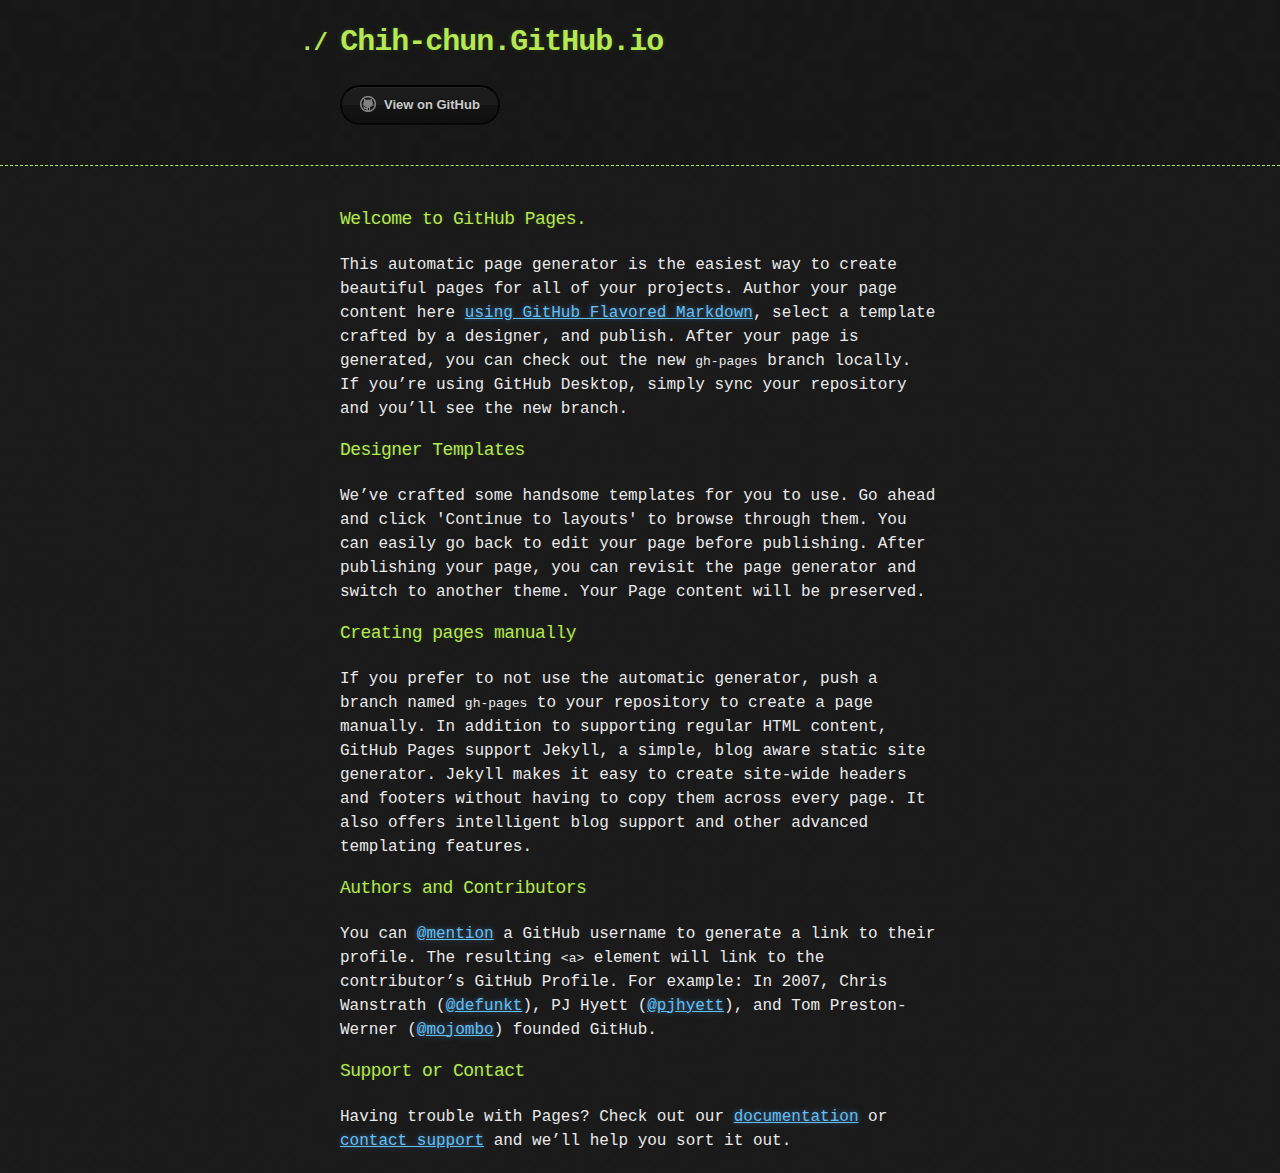
==== index.html @ b0787ad7 "Replace master branch with page content via GitHub" ====
<!DOCTYPE html>
<html>
  <head>
    <meta charset='utf-8'>
    <meta http-equiv="X-UA-Compatible" content="chrome=1">

    <link rel="stylesheet" type="text/css" href="stylesheets/stylesheet.css" media="screen">
    <link rel="stylesheet" type="text/css" href="stylesheets/github-dark.css" media="screen">
    <link rel="stylesheet" type="text/css" href="stylesheets/print.css" media="print">

    <title>Chih-chun.GitHub.io by chih-chun</title>
  </head>

  <body>

    <header>
      <div class="container">
        <h1>Chih-chun.GitHub.io</h1>
        <h2></h2>

        <section id="downloads">
          <a href="https://github.com/chih-chun" class="btn btn-github"><span class="icon"></span>View on GitHub</a>
        </section>
      </div>
    </header>

    <div class="container">
      <section id="main_content">
        <h3>
<a id="welcome-to-github-pages" class="anchor" href="#welcome-to-github-pages" aria-hidden="true"><span aria-hidden="true" class="octicon octicon-link"></span></a>Welcome to GitHub Pages.</h3>

<p>This automatic page generator is the easiest way to create beautiful pages for all of your projects. Author your page content here <a href="https://guides.github.com/features/mastering-markdown/">using GitHub Flavored Markdown</a>, select a template crafted by a designer, and publish. After your page is generated, you can check out the new <code>gh-pages</code> branch locally. If you’re using GitHub Desktop, simply sync your repository and you’ll see the new branch.</p>

<h3>
<a id="designer-templates" class="anchor" href="#designer-templates" aria-hidden="true"><span aria-hidden="true" class="octicon octicon-link"></span></a>Designer Templates</h3>

<p>We’ve crafted some handsome templates for you to use. Go ahead and click 'Continue to layouts' to browse through them. You can easily go back to edit your page before publishing. After publishing your page, you can revisit the page generator and switch to another theme. Your Page content will be preserved.</p>

<h3>
<a id="creating-pages-manually" class="anchor" href="#creating-pages-manually" aria-hidden="true"><span aria-hidden="true" class="octicon octicon-link"></span></a>Creating pages manually</h3>

<p>If you prefer to not use the automatic generator, push a branch named <code>gh-pages</code> to your repository to create a page manually. In addition to supporting regular HTML content, GitHub Pages support Jekyll, a simple, blog aware static site generator. Jekyll makes it easy to create site-wide headers and footers without having to copy them across every page. It also offers intelligent blog support and other advanced templating features.</p>

<h3>
<a id="authors-and-contributors" class="anchor" href="#authors-and-contributors" aria-hidden="true"><span aria-hidden="true" class="octicon octicon-link"></span></a>Authors and Contributors</h3>

<p>You can <a href="https://help.github.com/articles/basic-writing-and-formatting-syntax/#mentioning-users-and-teams" class="user-mention">@mention</a> a GitHub username to generate a link to their profile. The resulting <code>&lt;a&gt;</code> element will link to the contributor’s GitHub Profile. For example: In 2007, Chris Wanstrath (<a href="https://github.com/defunkt" class="user-mention">@defunkt</a>), PJ Hyett (<a href="https://github.com/pjhyett" class="user-mention">@pjhyett</a>), and Tom Preston-Werner (<a href="https://github.com/mojombo" class="user-mention">@mojombo</a>) founded GitHub.</p>

<h3>
<a id="support-or-contact" class="anchor" href="#support-or-contact" aria-hidden="true"><span aria-hidden="true" class="octicon octicon-link"></span></a>Support or Contact</h3>

<p>Having trouble with Pages? Check out our <a href="https://help.github.com/pages">documentation</a> or <a href="https://github.com/contact">contact support</a> and we’ll help you sort it out.</p>
      </section>
    </div>

    
  </body>
</html>
---- stylesheets/stylesheet.css ----
body {
  margin: 0;
  padding: 0;
  background: #151515 url("../images/bkg.png") 0 0;
  color: #eaeaea;
  font: 16px;
  line-height: 1.5;
  font-family: Monaco, "Bitstream Vera Sans Mono", "Lucida Console", Terminal, monospace;
}

/* General & 'Reset' Stuff */

.container {
  width: 90%;
  max-width: 600px;
  margin: 0 auto;
}

section {
  display: block;
  margin: 0 0 20px 0;
}

h1, h2, h3, h4, h5, h6 {
  margin: 0 0 20px;
}

li {
  line-height: 1.4 ;
}

/* Header, <header>
   header   - container
   h1       - project name
   h2       - project description
*/

header {
  background: rgba(0, 0, 0, 0.1);
  width: 100%;
  border-bottom: 1px dashed #b5e853;
  padding: 20px 0;
  margin: 0 0 40px 0;
}

header h1 {
  font-size: 30px;
  line-height: 1.5;
  margin: 0 0 0 -40px;
  font-weight: bold;
  font-family: Monaco, "Bitstream Vera Sans Mono", "Lucida Console", Terminal, monospace;
  color: #b5e853;
  text-shadow: 0 1px 1px rgba(0, 0, 0, 0.1),
               0 0 5px rgba(181, 232, 83, 0.1),
               0 0 10px rgba(181, 232, 83, 0.1);
  letter-spacing: -1px;
  -webkit-font-smoothing: antialiased;
}

header h1:before {
  content: "./ ";
  font-size: 24px;
}

header h2 {
  font-size: 18px;
  font-weight: 300;
  color: #666;
}

#downloads .btn {
  display: inline-block;
  text-align: center;
  margin: 0;
}

/* Main Content
*/

#main_content {
  width: 100%;
  -webkit-font-smoothing: antialiased;
}
section img {
  max-width: 100%
}

h1, h2, h3, h4, h5, h6 {
  font-weight: normal;
  font-family: Monaco, "Bitstream Vera Sans Mono", "Lucida Console", Terminal, monospace;
  color: #b5e853;
  letter-spacing: -0.03em;
  text-shadow: 0 1px 1px rgba(0, 0, 0, 0.1),
               0 0 5px rgba(181, 232, 83, 0.1),
               0 0 10px rgba(181, 232, 83, 0.1);
}

#main_content h1 {
  font-size: 30px;
}

#main_content h2 {
  font-size: 24px;
}

#main_content h3 {
  font-size: 18px;
}

#main_content h4 {
  font-size: 14px;
}

#main_content h5 {
  font-size: 12px;
  text-transform: uppercase;
  margin: 0 0 5px 0;
}

#main_content h6 {
  font-size: 12px;
  text-transform: uppercase;
  color: #999;
  margin: 0 0 5px 0;
}

dt {
  font-style: italic;
  font-weight: bold;
}

ul li {
  list-style: none;
}

ul li:before {
  content: ">>";
  font-family: Monaco, "Bitstream Vera Sans Mono", "Lucida Console", Terminal, monospace;
  font-size: 13px;
  color: #b5e853;
  margin-left: -37px;
  margin-right: 21px;
  line-height: 16px;
}

blockquote {
  color: #aaa;
  padding-left: 10px;
  border-left: 1px dotted #666;
}

pre {
  background: rgba(0, 0, 0, 0.9);
  border: 1px solid rgba(255, 255, 255, 0.15);
  padding: 10px;
  font-size: 14px;
  color: #b5e853;
  border-radius: 2px;
  -moz-border-radius: 2px;
  -webkit-border-radius: 2px;
  text-wrap: normal;
  overflow: auto;
  overflow-y: hidden;
}

table {
  width: 100%;
  margin: 0 0 20px 0;
}

th {
  text-align: left;
  border-bottom: 1px dashed #b5e853;
  padding: 5px 10px;
}

td {
  padding: 5px 10px;
}

hr {
  height: 0;
  border: 0;
  border-bottom: 1px dashed #b5e853;
  color: #b5e853;
}

/* Buttons
*/

.btn {
  display: inline-block;
  background: -webkit-linear-gradient(top, rgba(40, 40, 40, 0.3), rgba(35, 35, 35, 0.3) 50%, rgba(10, 10, 10, 0.3) 50%, rgba(0, 0, 0, 0.3));
  padding: 8px 18px;
  border-radius: 50px;
  border: 2px solid rgba(0, 0, 0, 0.7);
  border-bottom: 2px solid rgba(0, 0, 0, 0.7);
  border-top: 2px solid rgba(0, 0, 0, 1);
  color: rgba(255, 255, 255, 0.8);
  font-family: Helvetica, Arial, sans-serif;
  font-weight: bold;
  font-size: 13px;
  text-decoration: none;
  text-shadow: 0 -1px 0 rgba(0, 0, 0, 0.75);
  box-shadow: inset 0 1px 0 rgba(255, 255, 255, 0.05);
}

.btn:hover {
  background: -webkit-linear-gradient(top, rgba(40, 40, 40, 0.6), rgba(35, 35, 35, 0.6) 50%, rgba(10, 10, 10, 0.8) 50%, rgba(0, 0, 0, 0.8));
}

.btn .icon {
  display: inline-block;
  width: 16px;
  height: 16px;
  margin: 1px 8px 0 0;
  float: left;
}

.btn-github .icon {
  opacity: 0.6;
  background: url("../images/blacktocat.png") 0 0 no-repeat;
}

/* Links
   a, a:hover, a:visited
*/

a {
  color: #63c0f5;
  text-shadow: 0 0 5px rgba(104, 182, 255, 0.5);
}

/* Clearfix */

.cf:before, .cf:after {
  content:"";
  display:table;
}

.cf:after {
  clear:both;
}

.cf {
  zoom:1;
}
---- stylesheets/github-dark.css ----
/*
The MIT License (MIT)

Copyright (c) 2015 GitHub, Inc.

Permission is hereby granted, free of charge, to any person obtaining a copy
of this software and associated documentation files (the "Software"), to deal
in the Software without restriction, including without limitation the rights
to use, copy, modify, merge, publish, distribute, sublicense, and/or sell
copies of the Software, and to permit persons to whom the Software is
furnished to do so, subject to the following conditions:

The above copyright notice and this permission notice shall be included in all
copies or substantial portions of the Software.

THE SOFTWARE IS PROVIDED "AS IS", WITHOUT WARRANTY OF ANY KIND, EXPRESS OR
IMPLIED, INCLUDING BUT NOT LIMITED TO THE WARRANTIES OF MERCHANTABILITY,
FITNESS FOR A PARTICULAR PURPOSE AND NONINFRINGEMENT. IN NO EVENT SHALL THE
AUTHORS OR COPYRIGHT HOLDERS BE LIABLE FOR ANY CLAIM, DAMAGES OR OTHER
LIABILITY, WHETHER IN AN ACTION OF CONTRACT, TORT OR OTHERWISE, ARISING FROM,
OUT OF OR IN CONNECTION WITH THE SOFTWARE OR THE USE OR OTHER DEALINGS IN THE
SOFTWARE.

*/

.pl-c /* comment */ {
  color: #969896;
}

.pl-c1      /* constant, markup.raw, meta.diff.header, meta.module-reference, meta.property-name, support, support.constant, support.variable, variable.other.constant */,
.pl-s .pl-v /* string variable */ {
  color: #0099cd;
}

.pl-e  /* entity */,
.pl-en /* entity.name */ {
  color: #9774cb;
}

.pl-s .pl-s1 /* string source */,
.pl-smi      /* storage.modifier.import, storage.modifier.package, storage.type.java, variable.other, variable.parameter.function */ {
  color: #ddd;
}

.pl-ent /* entity.name.tag */ {
  color: #7bcc72;
}

.pl-k /* keyword, storage, storage.type */ {
  color: #cc2372;
}

.pl-pds              /* punctuation.definition.string, string.regexp.character-class */,
.pl-s                /* string */,
.pl-s .pl-pse .pl-s1 /* string punctuation.section.embedded source */,
.pl-sr               /* string.regexp */,
.pl-sr .pl-cce       /* string.regexp constant.character.escape */,
.pl-sr .pl-sra       /* string.regexp string.regexp.arbitrary-repitition */,
.pl-sr .pl-sre       /* string.regexp source.ruby.embedded */ {
  color: #3c66e2;
}

.pl-v /* variable */ {
  color: #fb8764;
}

.pl-id /* invalid.deprecated */ {
  color: #e63525;
}

.pl-ii /* invalid.illegal */ {
  background-color: #e63525;
  color: #f8f8f8;
}

.pl-sr .pl-cce /* string.regexp constant.character.escape */ {
  color: #7bcc72;
  font-weight: bold;
}

.pl-ml /* markup.list */ {
  color: #c26b2b;
}

.pl-mh        /* markup.heading */,
.pl-mh .pl-en /* markup.heading entity.name */,
.pl-ms        /* meta.separator */ {
  color: #264ec5;
  font-weight: bold;
}

.pl-mq /* markup.quote */ {
  color: #00acac;
}

.pl-mi /* markup.italic */ {
  color: #ddd;
  font-style: italic;
}

.pl-mb /* markup.bold */ {
  color: #ddd;
  font-weight: bold;
}

.pl-md /* markup.deleted, meta.diff.header.from-file */ {
  background-color: #ffecec;
  color: #bd2c00;
}

.pl-mi1 /* markup.inserted, meta.diff.header.to-file */ {
  background-color: #eaffea;
  color: #55a532;
}

.pl-mdr /* meta.diff.range */ {
  color: #9774cb;
  font-weight: bold;
}

.pl-mo /* meta.output */ {
  color: #264ec5;
}
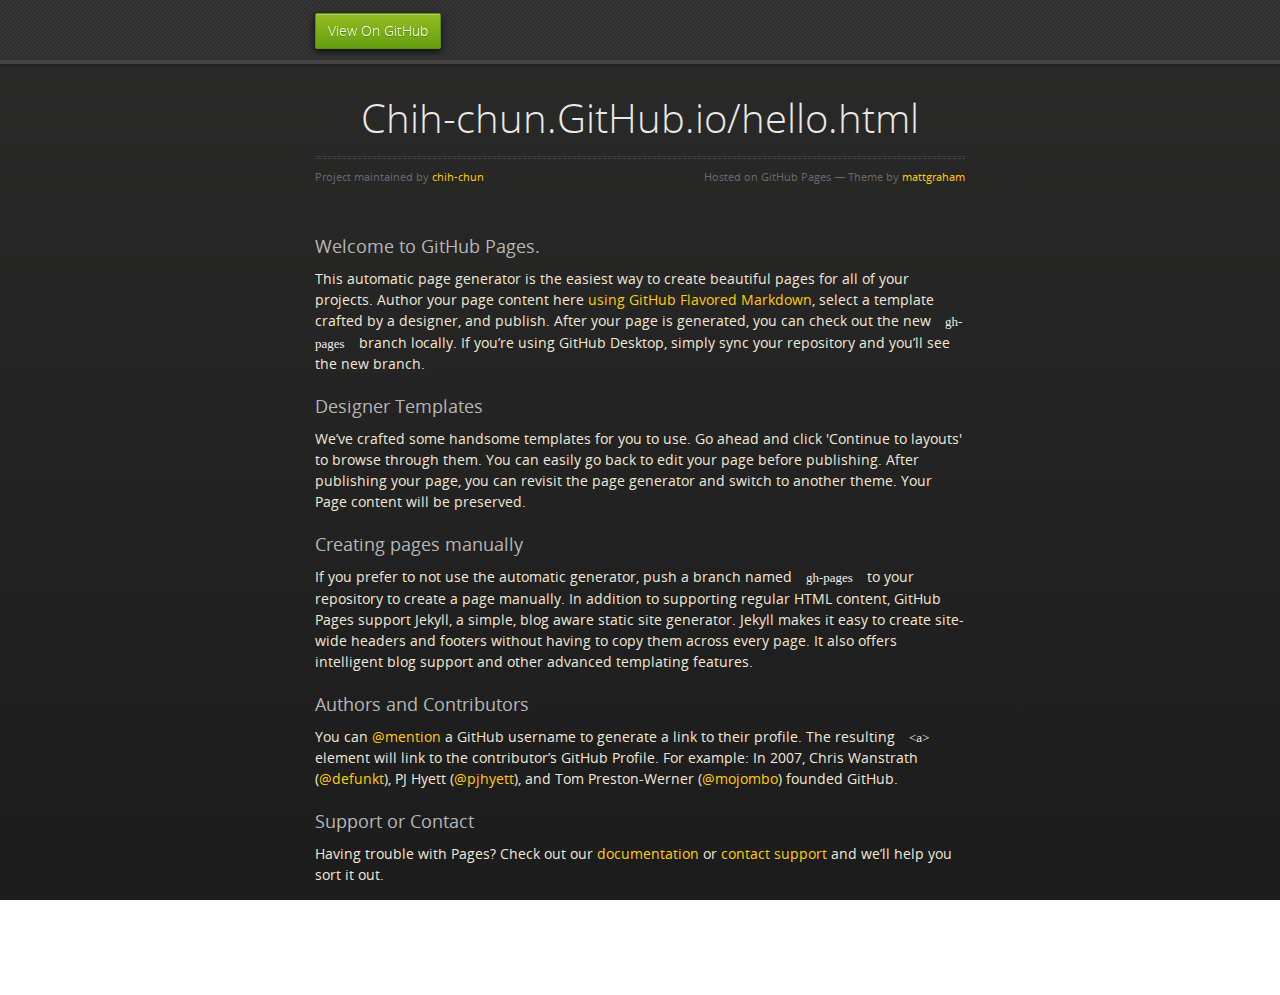
==== commit f1c8b05f: "Replace master branch with page content via GitHub" ====
--- a/index.html
+++ b/index.html
@@ -1,31 +1,40 @@
-<!DOCTYPE html>
+<!doctype html>
 <html>
   <head>
-    <meta charset='utf-8'>
+    <meta charset="utf-8">
     <meta http-equiv="X-UA-Compatible" content="chrome=1">
+    <title>Chih-chun.GitHub.io/hello.html by chih-chun</title>
+    <link rel="stylesheet" href="stylesheets/styles.css">
+    <link rel="stylesheet" href="stylesheets/github-dark.css">
+    <script src="https://ajax.googleapis.com/ajax/libs/jquery/1.7.1/jquery.min.js"></script>
+    <script src="javascripts/respond.js"></script>
+    <!--[if lt IE 9]>
+      <script src="//html5shiv.googlecode.com/svn/trunk/html5.js"></script>
+    <![endif]-->
+    <!--[if lt IE 8]>
+    <link rel="stylesheet" href="stylesheets/ie.css">
+    <![endif]-->
+    <meta name="viewport" content="width=device-width, initial-scale=1, user-scalable=no">
 
-    <link rel="stylesheet" type="text/css" href="stylesheets/stylesheet.css" media="screen">
-    <link rel="stylesheet" type="text/css" href="stylesheets/github-dark.css" media="screen">
-    <link rel="stylesheet" type="text/css" href="stylesheets/print.css" media="print">
+  </head>
+  <body>
+      <div id="header">
+        <nav>
+          <li class="fork"><a href="https://github.com/chih-chun">View On GitHub</a></li>
+        </nav>
+      </div><!-- end header -->
 
-    <title>Chih-chun.GitHub.io by chih-chun</title>
-  </head>
+    <div class="wrapper">
 
-  <body>
+      <section>
+        <div id="title">
+          <h1>Chih-chun.GitHub.io/hello.html</h1>
+          <p></p>
+          <hr>
+          <span class="credits left">Project maintained by <a href="https://github.com/chih-chun">chih-chun</a></span>
+          <span class="credits right">Hosted on GitHub Pages &mdash; Theme by <a href="https://twitter.com/michigangraham">mattgraham</a></span>
+        </div>
 
-    <header>
-      <div class="container">
-        <h1>Chih-chun.GitHub.io</h1>
-        <h2></h2>
-
-        <section id="downloads">
-          <a href="https://github.com/chih-chun" class="btn btn-github"><span class="icon"></span>View on GitHub</a>
-        </section>
-      </div>
-    </header>
-
-    <div class="container">
-      <section id="main_content">
         <h3>
 <a id="welcome-to-github-pages" class="anchor" href="#welcome-to-github-pages" aria-hidden="true"><span aria-hidden="true" class="octicon octicon-link"></span></a>Welcome to GitHub Pages.</h3>
 
@@ -51,8 +60,9 @@
 
 <p>Having trouble with Pages? Check out our <a href="https://help.github.com/pages">documentation</a> or <a href="https://github.com/contact">contact support</a> and we’ll help you sort it out.</p>
       </section>
+
     </div>
-
+    <!--[if !IE]><script>fixScale(document);</script><![endif]-->
     
   </body>
 </html>
--- a/stylesheets/styles.css
+++ b/stylesheets/styles.css
@@ -0,0 +1,851 @@
+@font-face {
+  font-family: 'OpenSansLight';
+  src: url("../fonts/OpenSans-Light-webfont.eot");
+  src: url("../fonts/OpenSans-Light-webfont.eot?#iefix") format("embedded-opentype"), url("../fonts/OpenSans-Light-webfont.woff") format("woff"), url("../fonts/OpenSans-Light-webfont.ttf") format("truetype"), url("../fonts/OpenSans-Light-webfont.svg#OpenSansLight") format("svg");
+  font-weight: normal;
+  font-style: normal;
+}
+
+@font-face {
+  font-family: 'OpenSansLightItalic';
+  src: url("../fonts/OpenSans-LightItalic-webfont.eot");
+  src: url("../fonts/OpenSans-LightItalic-webfont.eot?#iefix") format("embedded-opentype"), url("../fonts/OpenSans-LightItalic-webfont.woff") format("woff"), url("../fonts/OpenSans-LightItalic-webfont.ttf") format("truetype"), url("../fonts/OpenSans-LightItalic-webfont.svg#OpenSansLightItalic") format("svg");
+  font-weight: normal;
+  font-style: normal;
+}
+
+@font-face {
+  font-family: 'OpenSansRegular';
+  src: url("../fonts/OpenSans-Regular-webfont.eot");
+  src: url("../fonts/OpenSans-Regular-webfont.eot?#iefix") format("embedded-opentype"), url("../fonts/OpenSans-Regular-webfont.woff") format("woff"), url("../fonts/OpenSans-Regular-webfont.ttf") format("truetype"), url("../fonts/OpenSans-Regular-webfont.svg#OpenSansRegular") format("svg");
+  font-weight: normal;
+  font-style: normal;
+  -webkit-font-smoothing: antialiased;
+}
+
+@font-face {
+  font-family: 'OpenSansItalic';
+  src: url("../fonts/OpenSans-Italic-webfont.eot");
+  src: url("../fonts/OpenSans-Italic-webfont.eot?#iefix") format("embedded-opentype"), url("../fonts/OpenSans-Italic-webfont.woff") format("woff"), url("../fonts/OpenSans-Italic-webfont.ttf") format("truetype"), url("../fonts/OpenSans-Italic-webfont.svg#OpenSansItalic") format("svg");
+  font-weight: normal;
+  font-style: normal;
+  -webkit-font-smoothing: antialiased;
+}
+
+@font-face {
+  font-family: 'OpenSansSemibold';
+  src: url("../fonts/OpenSans-Semibold-webfont.eot");
+  src: url("../fonts/OpenSans-Semibold-webfont.eot?#iefix") format("embedded-opentype"), url("../fonts/OpenSans-Semibold-webfont.woff") format("woff"), url("../fonts/OpenSans-Semibold-webfont.ttf") format("truetype"), url("../fonts/OpenSans-Semibold-webfont.svg#OpenSansSemibold") format("svg");
+  font-weight: normal;
+  font-style: normal;
+  -webkit-font-smoothing: antialiased;
+}
+
+@font-face {
+  font-family: 'OpenSansSemiboldItalic';
+  src: url("../fonts/OpenSans-SemiboldItalic-webfont.eot");
+  src: url("../fonts/OpenSans-SemiboldItalic-webfont.eot?#iefix") format("embedded-opentype"), url("../fonts/OpenSans-SemiboldItalic-webfont.woff") format("woff"), url("../fonts/OpenSans-SemiboldItalic-webfont.ttf") format("truetype"), url("../fonts/OpenSans-SemiboldItalic-webfont.svg#OpenSansSemiboldItalic") format("svg");
+  font-weight: normal;
+  font-style: normal;
+  -webkit-font-smoothing: antialiased;
+}
+
+@font-face {
+  font-family: 'OpenSansBold';
+  src: url("../fonts/OpenSans-Bold-webfont.eot");
+  src: url("../fonts/OpenSans-Bold-webfont.eot?#iefix") format("embedded-opentype"), url("../fonts/OpenSans-Bold-webfont.woff") format("woff"), url("../fonts/OpenSans-Bold-webfont.ttf") format("truetype"), url("../fonts/OpenSans-Bold-webfont.svg#OpenSansBold") format("svg");
+  font-weight: normal;
+  font-style: normal;
+  -webkit-font-smoothing: antialiased;
+}
+
+@font-face {
+  font-family: 'OpenSansBoldItalic';
+  src: url("../fonts/OpenSans-BoldItalic-webfont.eot");
+  src: url("../fonts/OpenSans-BoldItalic-webfont.eot?#iefix") format("embedded-opentype"), url("../fonts/OpenSans-BoldItalic-webfont.woff") format("woff"), url("../fonts/OpenSans-BoldItalic-webfont.ttf") format("truetype"), url("../fonts/OpenSans-BoldItalic-webfont.svg#OpenSansBoldItalic") format("svg");
+  font-weight: normal;
+  font-style: normal;
+  -webkit-font-smoothing: antialiased;
+}
+
+/* normalize.css 2012-02-07T12:37 UTC - https://github.com/necolas/normalize.css */
+/* =============================================================================
+   HTML5 display definitions
+   ========================================================================== */
+/*
+ * Corrects block display not defined in IE6/7/8/9 & FF3
+ */
+article,
+aside,
+details,
+figcaption,
+figure,
+footer,
+header,
+hgroup,
+nav,
+section,
+summary {
+  display: block;
+}
+
+/*
+ * Corrects inline-block display not defined in IE6/7/8/9 & FF3
+ */
+audio,
+canvas,
+video {
+  display: inline-block;
+  *display: inline;
+  *zoom: 1;
+}
+
+/*
+ * Prevents modern browsers from displaying 'audio' without controls
+ */
+audio:not([controls]) {
+  display: none;
+}
+
+/*
+ * Addresses styling for 'hidden' attribute not present in IE7/8/9, FF3, S4
+ * Known issue: no IE6 support
+ */
+[hidden] {
+  display: none;
+}
+
+/* =============================================================================
+   Base
+   ========================================================================== */
+/*
+ * 1. Corrects text resizing oddly in IE6/7 when body font-size is set using em units
+ *    http://clagnut.com/blog/348/#c790
+ * 2. Prevents iOS text size adjust after orientation change, without disabling user zoom
+ *    www.456bereastreet.com/archive/201012/controlling_text_size_in_safari_for_ios_without_disabling_user_zoom/
+ */
+html {
+  font-size: 100%;
+  /* 1 */
+  -webkit-text-size-adjust: 100%;
+  /* 2 */
+  -ms-text-size-adjust: 100%;
+  /* 2 */
+}
+
+/*
+ * Addresses font-family inconsistency between 'textarea' and other form elements.
+ */
+html,
+button,
+input,
+select,
+textarea {
+  font-family: sans-serif;
+}
+
+/*
+ * Addresses margins handled incorrectly in IE6/7
+ */
+body {
+  margin: 0;
+}
+
+/* =============================================================================
+   Links
+   ========================================================================== */
+/*
+ * Addresses outline displayed oddly in Chrome
+ */
+a:focus {
+  outline: thin dotted;
+}
+
+/*
+ * Improves readability when focused and also mouse hovered in all browsers
+ * people.opera.com/patrickl/experiments/keyboard/test
+ */
+a:hover,
+a:active {
+  outline: 0;
+}
+
+/* =============================================================================
+   Typography
+   ========================================================================== */
+/*
+ * Addresses font sizes and margins set differently in IE6/7
+ * Addresses font sizes within 'section' and 'article' in FF4+, Chrome, S5
+ */
+h1 {
+  font-size: 2em;
+  margin: 0.67em 0;
+}
+
+h2 {
+  font-size: 1.5em;
+  margin: 0.83em 0;
+}
+
+h3 {
+  font-size: 1.17em;
+  margin: 1em 0;
+}
+
+h4 {
+  font-size: 1em;
+  margin: 1.33em 0;
+}
+
+h5 {
+  font-size: 0.83em;
+  margin: 1.67em 0;
+}
+
+h6 {
+  font-size: 0.75em;
+  margin: 2.33em 0;
+}
+
+/*
+ * Addresses styling not present in IE7/8/9, S5, Chrome
+ */
+abbr[title] {
+  border-bottom: 1px dotted;
+}
+
+/*
+ * Addresses style set to 'bolder' in FF3+, S4/5, Chrome
+*/
+b,
+strong {
+  font-weight: bold;
+}
+
+blockquote {
+  margin: 1em 40px;
+}
+
+/*
+ * Addresses styling not present in S5, Chrome
+ */
+dfn {
+  font-style: italic;
+}
+
+/*
+ * Addresses styling not present in IE6/7/8/9
+ */
+mark {
+  background: #ff0;
+  color: #000;
+}
+
+/*
+ * Addresses margins set differently in IE6/7
+ */
+p,
+pre {
+  margin: 1em 0;
+}
+
+/*
+ * Corrects font family set oddly in IE6, S4/5, Chrome
+ * en.wikipedia.org/wiki/User:Davidgothberg/Test59
+ */
+pre,
+code,
+kbd,
+samp {
+  font-family: monospace, serif;
+  _font-family: 'courier new', monospace;
+  font-size: 1em;
+}
+
+/*
+ * 1. Addresses CSS quotes not supported in IE6/7
+ * 2. Addresses quote property not supported in S4
+ */
+/* 1 */
+q {
+  quotes: none;
+}
+
+/* 2 */
+q:before,
+q:after {
+  content: '';
+  content: none;
+}
+
+small {
+  font-size: 75%;
+}
+
+/*
+ * Prevents sub and sup affecting line-height in all browsers
+ * gist.github.com/413930
+ */
+sub,
+sup {
+  font-size: 75%;
+  line-height: 0;
+  position: relative;
+  vertical-align: baseline;
+}
+
+sup {
+  top: -0.5em;
+}
+
+sub {
+  bottom: -0.25em;
+}
+
+/* =============================================================================
+   Lists
+   ========================================================================== */
+/*
+ * Addresses margins set differently in IE6/7
+ */
+dl,
+menu,
+ol,
+ul {
+  margin: 1em 0;
+}
+
+dd {
+  margin: 0 0 0 40px;
+}
+
+/*
+ * Addresses paddings set differently in IE6/7
+ */
+menu,
+ol,
+ul {
+  padding: 0 0 0 40px;
+}
+
+/*
+ * Corrects list images handled incorrectly in IE7
+ */
+nav ul,
+nav ol {
+  list-style: none;
+  list-style-image: none;
+}
+
+/* =============================================================================
+   Embedded content
+   ========================================================================== */
+/*
+ * 1. Removes border when inside 'a' element in IE6/7/8/9, FF3
+ * 2. Improves image quality when scaled in IE7
+ *    code.flickr.com/blog/2008/11/12/on-ui-quality-the-little-things-client-side-image-resizing/
+ */
+img {
+  border: 0;
+  /* 1 */
+  -ms-interpolation-mode: bicubic;
+  /* 2 */
+}
+
+/*
+ * Corrects overflow displayed oddly in IE9
+ */
+svg:not(:root) {
+  overflow: hidden;
+}
+
+/* =============================================================================
+   Figures
+   ========================================================================== */
+/*
+ * Addresses margin not present in IE6/7/8/9, S5, O11
+ */
+figure {
+  margin: 0;
+}
+
+/* =============================================================================
+   Forms
+   ========================================================================== */
+/*
+ * Corrects margin displayed oddly in IE6/7
+ */
+form {
+  margin: 0;
+}
+
+/*
+ * Define consistent border, margin, and padding
+ */
+fieldset {
+  border: 1px solid #c0c0c0;
+  margin: 0 2px;
+  padding: 0.35em 0.625em 0.75em;
+}
+
+/*
+ * 1. Corrects color not being inherited in IE6/7/8/9
+ * 2. Corrects text not wrapping in FF3 
+ * 3. Corrects alignment displayed oddly in IE6/7
+ */
+legend {
+  border: 0;
+  /* 1 */
+  padding: 0;
+  white-space: normal;
+  /* 2 */
+  *margin-left: -7px;
+  /* 3 */
+}
+
+/*
+ * 1. Corrects font size not being inherited in all browsers
+ * 2. Addresses margins set differently in IE6/7, FF3+, S5, Chrome
+ * 3. Improves appearance and consistency in all browsers
+ */
+button,
+input,
+select,
+textarea {
+  font-size: 100%;
+  /* 1 */
+  margin: 0;
+  /* 2 */
+  vertical-align: baseline;
+  /* 3 */
+  *vertical-align: middle;
+  /* 3 */
+}
+
+/*
+ * Addresses FF3/4 setting line-height on 'input' using !important in the UA stylesheet
+ */
+button,
+input {
+  line-height: normal;
+  /* 1 */
+}
+
+/*
+ * 1. Improves usability and consistency of cursor style between image-type 'input' and others
+ * 2. Corrects inability to style clickable 'input' types in iOS
+ * 3. Removes inner spacing in IE7 without affecting normal text inputs
+ *    Known issue: inner spacing remains in IE6
+ */
+button,
+input[type="button"],
+input[type="reset"],
+input[type="submit"] {
+  cursor: pointer;
+  /* 1 */
+  -webkit-appearance: button;
+  /* 2 */
+  *overflow: visible;
+  /* 3 */
+}
+
+/*
+ * Re-set default cursor for disabled elements
+ */
+button[disabled],
+input[disabled] {
+  cursor: default;
+}
+
+/*
+ * 1. Addresses box sizing set to content-box in IE8/9
+ * 2. Removes excess padding in IE8/9
+ * 3. Removes excess padding in IE7
+      Known issue: excess padding remains in IE6
+ */
+input[type="checkbox"],
+input[type="radio"] {
+  box-sizing: border-box;
+  /* 1 */
+  padding: 0;
+  /* 2 */
+  *height: 13px;
+  /* 3 */
+  *width: 13px;
+  /* 3 */
+}
+
+/*
+ * 1. Addresses appearance set to searchfield in S5, Chrome
+ * 2. Addresses box-sizing set to border-box in S5, Chrome (include -moz to future-proof)
+ */
+input[type="search"] {
+  -webkit-appearance: textfield;
+  /* 1 */
+  -moz-box-sizing: content-box;
+  -webkit-box-sizing: content-box;
+  /* 2 */
+  box-sizing: content-box;
+}
+
+/*
+ * Removes inner padding and search cancel button in S5, Chrome on OS X
+ */
+input[type="search"]::-webkit-search-decoration,
+input[type="search"]::-webkit-search-cancel-button {
+  -webkit-appearance: none;
+}
+
+/*
+ * Removes inner padding and border in FF3+
+ * www.sitepen.com/blog/2008/05/14/the-devils-in-the-details-fixing-dojos-toolbar-buttons/
+ */
+button::-moz-focus-inner,
+input::-moz-focus-inner {
+  border: 0;
+  padding: 0;
+}
+
+/*
+ * 1. Removes default vertical scrollbar in IE6/7/8/9
+ * 2. Improves readability and alignment in all browsers
+ */
+textarea {
+  overflow: auto;
+  /* 1 */
+  vertical-align: top;
+  /* 2 */
+}
+
+/* =============================================================================
+   Tables
+   ========================================================================== */
+/*
+ * Remove most spacing between table cells
+ */
+table {
+  border-collapse: collapse;
+  border-spacing: 0;
+}
+
+body {
+  padding: 0px 0 20px 0px;
+  margin: 0px;
+  font: 14px/1.5 "OpenSansRegular", "Helvetica Neue", Helvetica, Arial, sans-serif;
+  color: #f0e7d5;
+  font-weight: normal;
+  background: #252525;
+  background-attachment: fixed !important;
+  background: -webkit-gradient(linear, 50% 0%, 50% 100%, color-stop(0%, #2a2a29), color-stop(100%, #1c1c1c));
+  background: -webkit-linear-gradient(#2a2a29, #1c1c1c);
+  background: -moz-linear-gradient(#2a2a29, #1c1c1c);
+  background: -o-linear-gradient(#2a2a29, #1c1c1c);
+  background: -ms-linear-gradient(#2a2a29, #1c1c1c);
+  background: linear-gradient(#2a2a29, #1c1c1c);
+}
+
+h1, h2, h3, h4, h5, h6 {
+  color: #e8e8e8;
+  margin: 0 0 10px;
+  font-family: 'OpenSansRegular', "Helvetica Neue", Helvetica, Arial, sans-serif;
+  font-weight: normal;
+}
+
+p, ul, ol, table, pre, dl {
+  margin: 0 0 20px;
+}
+
+h1, h2, h3 {
+  line-height: 1.1;
+}
+
+h1 {
+  font-size: 28px;
+}
+
+h2 {
+  font-size: 24px;
+}
+
+h4, h5, h6 {
+  color: #e8e8e8;
+}
+
+h3 {
+  font-size: 18px;
+  line-height: 24px;
+  font-family: 'OpenSansRegular', "Helvetica Neue", Helvetica, Arial, sans-serif !important;
+  font-weight: normal;
+  color: #b6b6b6;
+}
+
+a {
+  color: #ffcc00;
+  font-weight: 400;
+  text-decoration: none;
+}
+a:hover {
+  color: #ffeb9b;
+}
+
+a small {
+  font-size: 11px;
+  color: #666;
+  margin-top: -0.6em;
+  display: block;
+}
+
+ul {
+  list-style-image: url("../images/bullet.png");
+}
+
+strong {
+  font-family: 'OpenSansBold', "Helvetica Neue", Helvetica, Arial, sans-serif !important;
+  font-weight: normal;
+}
+
+.wrapper {
+  max-width: 650px;
+  margin: 0 auto;
+  position: relative;
+  padding: 0 20px;
+}
+
+section img {
+  max-width: 100%;
+}
+
+blockquote {
+  border-left: 3px solid #ffcc00;
+  margin: 0;
+  padding: 0 0 0 20px;
+  font-style: italic;
+}
+
+code {
+  font-family: "Lucida Sans", Monaco, Bitstream Vera Sans Mono, Lucida Console, Terminal;
+  color: #efefef;
+  font-size: 13px;
+  margin: 0 4px;
+  padding: 4px 6px;
+  -moz-border-radius: 2px;
+  -webkit-border-radius: 2px;
+  -o-border-radius: 2px;
+  -ms-border-radius: 2px;
+  -khtml-border-radius: 2px;
+  border-radius: 2px;
+}
+
+pre {
+  padding: 8px 15px;
+  background: #191919;
+  -moz-border-radius: 2px;
+  -webkit-border-radius: 2px;
+  -o-border-radius: 2px;
+  -ms-border-radius: 2px;
+  -khtml-border-radius: 2px;
+  border-radius: 2px;
+  border: 1px solid #121212;
+  -moz-box-shadow: inset 0 1px 3px rgba(0, 0, 0, 0.3);
+  -webkit-box-shadow: inset 0 1px 3px rgba(0, 0, 0, 0.3);
+  -o-box-shadow: inset 0 1px 3px rgba(0, 0, 0, 0.3);
+  box-shadow: inset 0 1px 3px rgba(0, 0, 0, 0.3);
+  overflow: auto;
+  overflow-y: hidden;
+}
+pre code {
+  color: #efefef;
+  text-shadow: 0px 1px 0px #000;
+  margin: 0;
+  padding: 0;
+}
+
+table {
+  width: 100%;
+  border-collapse: collapse;
+}
+
+th {
+  text-align: left;
+  padding: 5px 10px;
+  border-bottom: 1px solid #434343;
+  color: #b6b6b6;
+  font-family: 'OpenSansSemibold', "Helvetica Neue", Helvetica, Arial, sans-serif !important;
+  font-weight: normal;
+}
+
+td {
+  text-align: left;
+  padding: 5px 10px;
+  border-bottom: 1px solid #434343;
+}
+
+hr {
+  border: 0;
+  outline: none;
+  height: 3px;
+  background: transparent url("../images/hr.gif") center center repeat-x;
+  margin: 0 0 20px;
+}
+
+dt {
+  color: #F0E7D5;
+  font-family: 'OpenSansSemibold', "Helvetica Neue", Helvetica, Arial, sans-serif !important;
+  font-weight: normal;
+}
+
+#header {
+  z-index: 100;
+  left: 0;
+  top: 0px;
+  height: 60px;
+  width: 100%;
+  position: fixed;
+  background: url(../images/nav-bg.gif) #353535;
+  border-bottom: 4px solid #434343;
+  -moz-box-shadow: 0px 1px 3px rgba(0, 0, 0, 0.25);
+  -webkit-box-shadow: 0px 1px 3px rgba(0, 0, 0, 0.25);
+  -o-box-shadow: 0px 1px 3px rgba(0, 0, 0, 0.25);
+  box-shadow: 0px 1px 3px rgba(0, 0, 0, 0.25);
+}
+#header nav {
+  max-width: 650px;
+  margin: 0 auto;
+  padding: 0 10px;
+  background: blue;
+  margin: 6px auto;
+}
+#header nav li {
+  font-family: 'OpenSansLight', "Helvetica Neue", Helvetica, Arial, sans-serif;
+  font-weight: normal;
+  list-style: none;
+  display: inline;
+  color: white;
+  line-height: 50px;
+  text-shadow: 0px 1px 0px rgba(0, 0, 0, 0.2);
+  font-size: 14px;
+}
+#header nav li a {
+  color: white;
+  border: 1px solid #5d910b;
+  background: -webkit-gradient(linear, 50% 0%, 50% 100%, color-stop(0%, #93bd20), color-stop(100%, #659e10));
+  background: -webkit-linear-gradient(#93bd20, #659e10);
+  background: -moz-linear-gradient(#93bd20, #659e10);
+  background: -o-linear-gradient(#93bd20, #659e10);
+  background: -ms-linear-gradient(#93bd20, #659e10);
+  background: linear-gradient(#93bd20, #659e10);
+  -moz-border-radius: 2px;
+  -webkit-border-radius: 2px;
+  -o-border-radius: 2px;
+  -ms-border-radius: 2px;
+  -khtml-border-radius: 2px;
+  border-radius: 2px;
+  -moz-box-shadow: inset 0px 1px 0px rgba(255, 255, 255, 0.3), 0px 3px 7px rgba(0, 0, 0, 0.7);
+  -webkit-box-shadow: inset 0px 1px 0px rgba(255, 255, 255, 0.3), 0px 3px 7px rgba(0, 0, 0, 0.7);
+  -o-box-shadow: inset 0px 1px 0px rgba(255, 255, 255, 0.3), 0px 3px 7px rgba(0, 0, 0, 0.7);
+  box-shadow: inset 0px 1px 0px rgba(255, 255, 255, 0.3), 0px 3px 7px rgba(0, 0, 0, 0.7);
+  background-color: #93bd20;
+  padding: 10px 12px;
+  margin-top: 6px;
+  line-height: 14px;
+  font-size: 14px;
+  display: inline-block;
+  text-align: center;
+}
+#header nav li a:hover {
+  background: -webkit-gradient(linear, 50% 0%, 50% 100%, color-stop(0%, #749619), color-stop(100%, #527f0e));
+  background: -webkit-linear-gradient(#749619, #527f0e);
+  background: -moz-linear-gradient(#749619, #527f0e);
+  background: -o-linear-gradient(#749619, #527f0e);
+  background: -ms-linear-gradient(#749619, #527f0e);
+  background: linear-gradient(#749619, #527f0e);
+  background-color: #659e10;
+  border: 1px solid #527f0e;
+  -moz-box-shadow: inset 0px 1px 1px rgba(0, 0, 0, 0.2), 0px 1px 0px rgba(0, 0, 0, 0);
+  -webkit-box-shadow: inset 0px 1px 1px rgba(0, 0, 0, 0.2), 0px 1px 0px rgba(0, 0, 0, 0);
+  -o-box-shadow: inset 0px 1px 1px rgba(0, 0, 0, 0.2), 0px 1px 0px rgba(0, 0, 0, 0);
+  box-shadow: inset 0px 1px 1px rgba(0, 0, 0, 0.2), 0px 1px 0px rgba(0, 0, 0, 0);
+}
+#header nav li.fork {
+  float: left;
+  margin-left: 0px;
+}
+#header nav li.downloads {
+  float: right;
+  margin-left: 6px;
+}
+#header nav li.title {
+  float: right;
+  margin-right: 10px;
+  font-size: 11px;
+}
+
+section {
+  max-width: 650px;
+  padding: 30px 0px 50px 0px;
+  margin: 20px 0;
+  margin-top: 70px;
+}
+section #title {
+  border: 0;
+  outline: none;
+  margin: 0 0 50px 0;
+  padding: 0 0 5px 0;
+}
+section #title h1 {
+  font-family: 'OpenSansLight', "Helvetica Neue", Helvetica, Arial, sans-serif;
+  font-weight: normal;
+  font-size: 40px;
+  text-align: center;
+  line-height: 36px;
+}
+section #title p {
+  color: #d7cfbe;
+  font-family: 'OpenSansLight', "Helvetica Neue", Helvetica, Arial, sans-serif;
+  font-weight: normal;
+  font-size: 18px;
+  text-align: center;
+}
+section #title .credits {
+  font-size: 11px;
+  font-family: 'OpenSansRegular', "Helvetica Neue", Helvetica, Arial, sans-serif;
+  font-weight: normal;
+  color: #696969;
+  margin-top: -10px;
+}
+section #title .credits.left {
+  float: left;
+}
+section #title .credits.right {
+  float: right;
+}
+
+@media print, screen and (max-width: 720px) {
+  #title .credits {
+    display: block;
+    width: 100%;
+    line-height: 30px;
+    text-align: center;
+  }
+  #title .credits .left {
+    float: none;
+    display: block;
+  }
+  #title .credits .right {
+    float: none;
+    display: block;
+  }
+}
+@media print, screen and (max-width: 480px) {
+  #header {
+    margin-top: -20px;
+  }
+
+  section {
+    margin-top: 40px;
+  }
+
+  nav {
+    display: none;
+  }
+}
--- a/stylesheets/ie.css
+++ b/stylesheets/ie.css
@@ -0,0 +1,3 @@
+nav {
+  display: none;
+}
